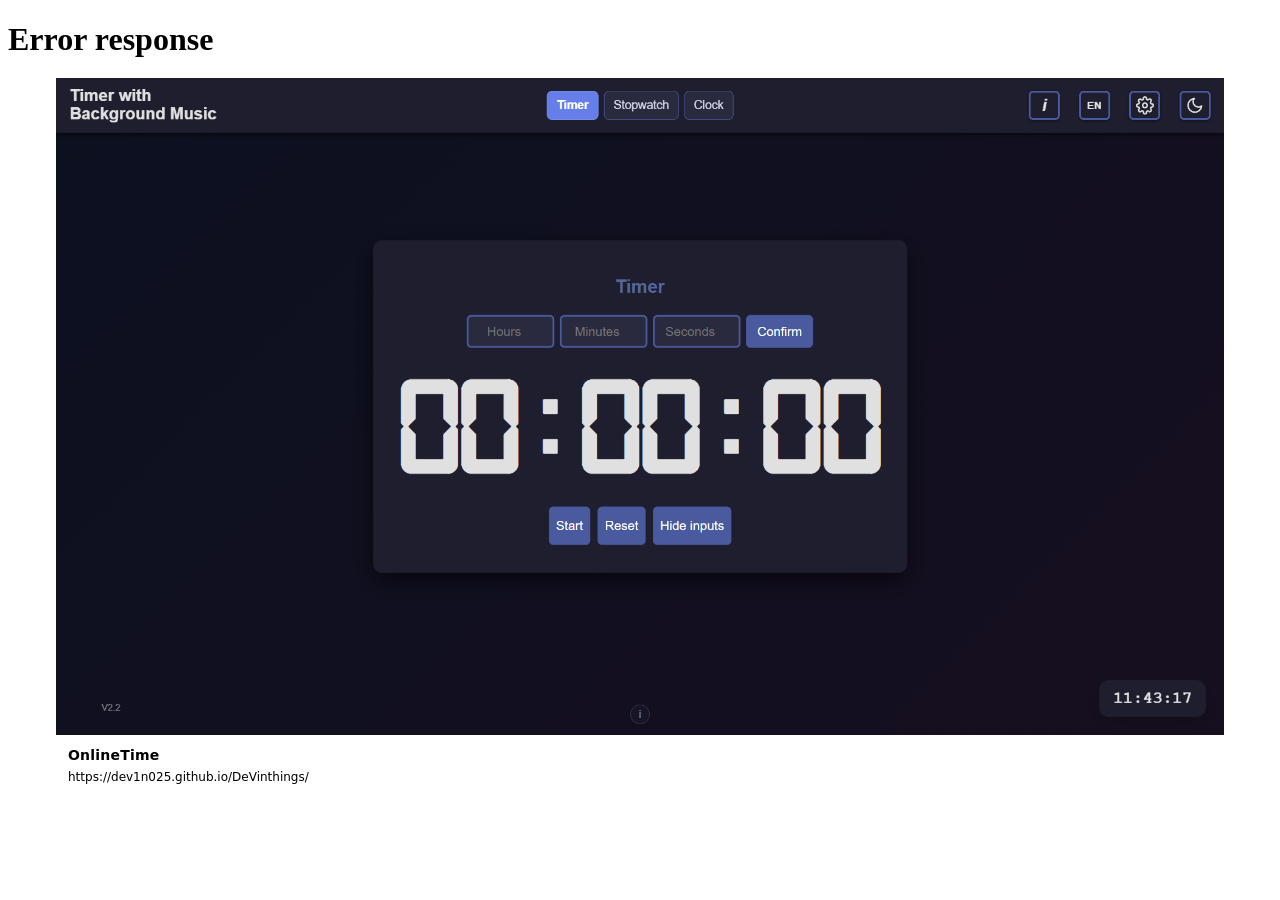
==== index.html @ 07566bb1 "Update index.html" ====
<!doctype html>
<html lang="de">
<head>
  <meta charset="utf-8" />
  <meta name="viewport" content="width=device-width, initial-scale=1" />
  <title>Vorschaubilder - Kacheln</title>
  <link rel="stylesheet" href="theme.css" />
  <script src="language.js"></script>
  <style>
    * { box-sizing: border-box; }

    body {
      margin: 0;
      background: radial-gradient(1200px 800px at 20% 0%, var(--bg-glow) 0%, transparent 60%),
                  radial-gradient(1000px 700px at 90% 10%, var(--bg-glow-alt) 0%, transparent 55%),
                  var(--bg);
      color: var(--text);
      font-family: ui-sans-serif, system-ui, -apple-system, Segoe UI, Roboto, Arial, "Noto Sans", "Liberation Sans", sans-serif;
      min-height: 100vh;
    }

    .toolbar-frame {
      display: block;
      width: 100%;
      height: 62px;
      border: 0;
      position: relative;
      z-index: 10;
      box-shadow: var(--toolbar-shadow);
      background: var(--bg);
    }

    .wrap {
      max-width: 1200px;
      margin: 0 auto;
      padding: 16px;
    }

    .grid {
      display: grid;
      grid-template-columns: repeat(auto-fit, minmax(220px, 1fr));
      gap: 14px;
      align-items: stretch;
    }

    .card {
      background: var(--card-bg);
      border: 1px solid var(--stroke);
      border-radius: var(--radius);
      overflow: hidden;
      box-shadow: var(--shadow);
      transition: transform 140ms ease, border-color 140ms ease, background 140ms ease;
      display: flex;
      flex-direction: column;
      min-height: 190px;
    }

    .card:hover {
      transform: translateY(-3px);
      border-color: var(--accent);
      background: var(--panel2);
    }

.thumb {
      /* Responsiv: statt fester Höhe ein Seitenverhältnis */
      width: 100%;
      aspect-ratio: 16 / 9;
      background: var(--thumb-bg);
      display: grid;
      place-items: center;
      overflow: hidden;
      border-bottom: 1px solid var(--stroke);
    }



    .thumb img {
      width: 100%;
      height: 100%;
      object-fit: cover;
      display: block;
    }

    .content {
      padding: 12px 12px 14px;
      display: flex;
      flex-direction: column;
      gap: 6px;
      flex: 1;
    }

    .title {
      font-weight: 750;
      font-size: 14px;
      line-height: 1.2;
      letter-spacing: 0.2px;
      display: -webkit-box;
      -webkit-line-clamp: 1;
      -webkit-box-orient: vertical;
      overflow: hidden;
    }

    .url {
      font-size: 12px;
      color: var(--muted);
      line-height: 1.3;
      display: -webkit-box;
      -webkit-line-clamp: 2;
      -webkit-box-orient: vertical;
      overflow: hidden;
      word-break: break-word;
    }

    .card:focus-visible {
      outline: 3px solid rgba(127,90,240,0.6);
      outline-offset: 2px;
    }
  </style>
</head>
<body>
  <iframe
    src="toolbar.html?v=2"
    title="DeVinThings Toolbar"
    class="toolbar-frame"
    id="toolbar-frame"
    scrolling="no"
    loading="eager"></iframe>


  <main class="wrap">
    <section class="grid" data-i18n-aria-label="tileGrid" aria-label="Vorschau-Kacheln">
      <div class="card" role="button" tabindex="0"
           data-url="https://dev1n025.github.io/DeVinthings/"
           data-i18n-aria-label="open" aria-label="öffnen">
        <div class="thumb">
          <img
            data-i18n-alt="preview" alt="Vorschau"
            src="[data-uri]
            " alt="png">
        </div>
        <div class="content">
          <div class="title" data-i18n="OnlineTime">OnlineTime</div>
          <div class="url">https://dev1n025.github.io/DeVinthings/</div>
        </div>
      </div>

    </section>
  </main>

  <script>
    (function () {
      const storedTheme = localStorage.getItem('theme') || 'dark';
      const toolbarFrame = document.getElementById('toolbar-frame');
      function applyTheme(theme) {
        if (theme !== 'light' && theme !== 'dark') return;
        document.documentElement.dataset.theme = theme;
      }

      function applyToolbarHeight(height) {
        if (Number.isFinite(height) && height > 0) {
          toolbarFrame.style.height = Math.ceil(height) + 'px';
        }
      }

      applyTheme(storedTheme);
      Language.apply(Language.get());

      toolbarFrame.addEventListener('load', function () {
        const toolbar = toolbarFrame.contentDocument.querySelector('.toolbar');
        if (toolbar) applyToolbarHeight(toolbar.getBoundingClientRect().height);
        toolbarFrame.contentWindow.postMessage({
          type: 'theme-state',
          theme: document.documentElement.dataset.theme
        }, '*');
        toolbarFrame.contentWindow.postMessage({
          type: 'language-state',
          language: Language.get()
        }, '*');
      });

      window.addEventListener('message', function (event) {
        if (event.data && event.data.type === 'toolbar-height') {
          applyToolbarHeight(Number(event.data.height));
          return;
        }

        if (event.data && event.data.type === 'language-change') {
          Language.set(event.data.language);
          return;
        }

        if (!event.data || event.data.type !== 'theme-change') return;
        if (event.data.theme !== 'light' && event.data.theme !== 'dark') return;
        applyTheme(event.data.theme);
        localStorage.setItem('theme', event.data.theme);
      });

      window.addEventListener('storage', function (event) {
        if (event.key === 'theme') applyTheme(event.newValue);
        if (event.key === 'language') Language.apply(event.newValue);
      });

      const cards = document.querySelectorAll('.card[data-url]');
      function openInNewTab(url) {
        window.open(url, '_blank', 'noopener,noreferrer');
      }

      cards.forEach(card => {
        const url = card.getAttribute('data-url');

        card.addEventListener('click', () => openInNewTab(url));
        card.addEventListener('keydown', (e) => {
          if (e.key === 'Enter' || e.key === ' ') {
            e.preventDefault();
            openInNewTab(url);
          }
        });
      });
    })();
  </script>
</body>
</html>
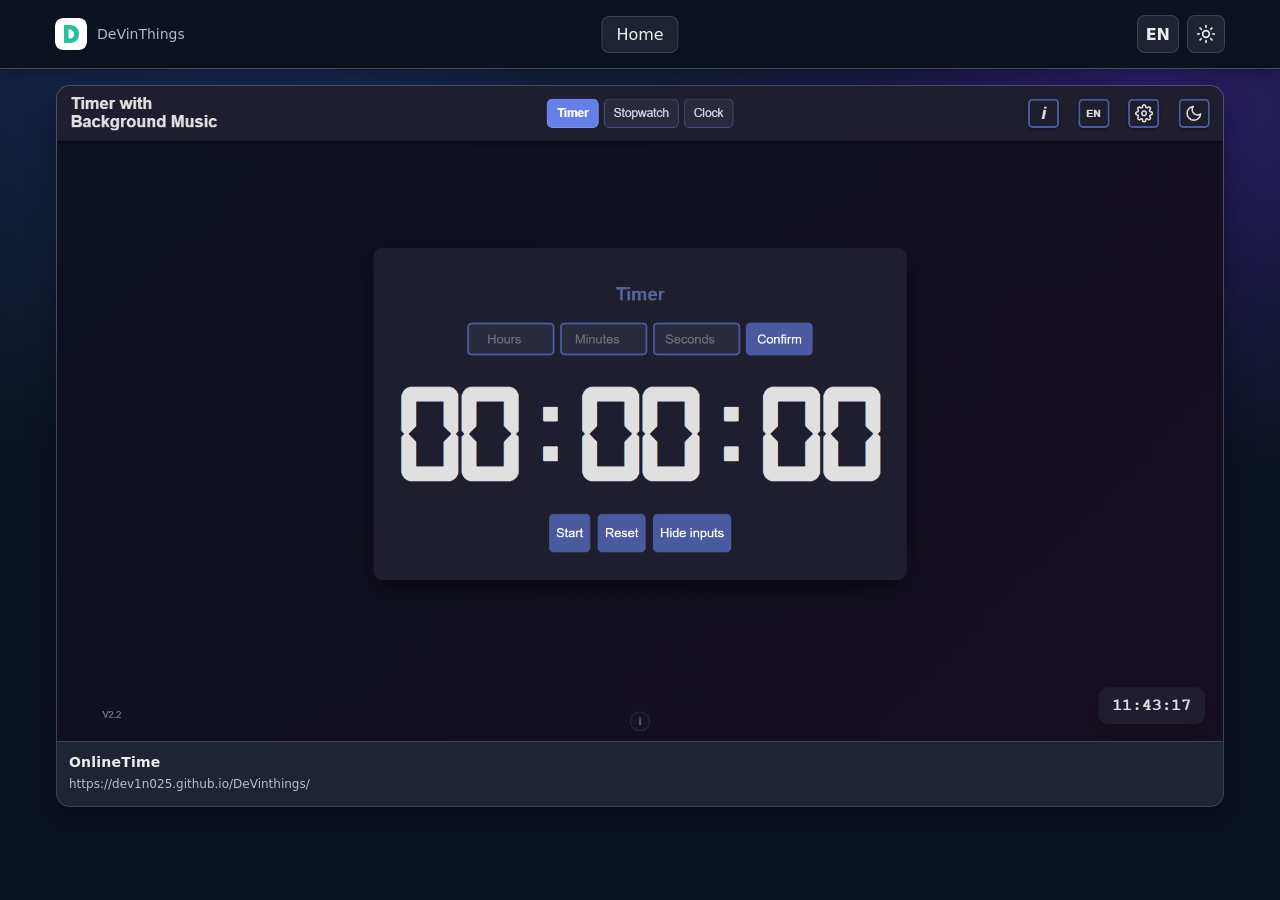
==== commit 2fbaa328: "Update index.html" ====
--- a/index.html
+++ b/index.html
@@ -130,7 +130,7 @@
   <main class="wrap">
     <section class="grid" data-i18n-aria-label="tileGrid" aria-label="Vorschau-Kacheln">
       <div class="card" role="button" tabindex="0"
-           data-url="https://dev1n025.github.io/DeVinthings/"
+           data-url="https://dev1n025.github.io/DeVinthings/Timer%20mit%20Hintergrundmusik%20V2%202.html"
            data-i18n-aria-label="open" aria-label="öffnen">
         <div class="thumb">
           <img
--- a/theme.css
+++ b/theme.css
@@ -0,0 +1,49 @@
+:root {
+  --bg: #0b1220;
+  --panel: rgba(255,255,255,0.06);
+  --panel2: rgba(255,255,255,0.10);
+  --text: rgba(255,255,255,0.92);
+  --muted: rgba(255,255,255,0.70);
+  --stroke: rgba(255,255,255,0.14);
+  --shadow: 0 10px 30px rgba(0,0,0,0.35);
+  --accent: #21c29b;
+  --accent-hover: #18a984;
+  --bg-glow: #1a2a55;
+  --bg-glow-alt: #2a1f66;
+  --toolbar-bg-start: rgba(11,18,32,0.9);
+  --toolbar-bg-end: rgba(11,18,32,0.65);
+  --toolbar-border: rgba(255,255,255,0.24);
+  --toolbar-shadow: 0 4px 16px rgba(0,0,0,0.28);
+  --button-bg: rgba(255,255,255,0.08);
+  --button-hover: rgba(255,255,255,0.16);
+  --button-border: var(--stroke);
+  --button-radius: 8px;
+  --button-padding: 8px 14px;
+  --card-bg: rgba(255,255,255,0.08);
+  --thumb-bg: rgba(0,0,0,0.25);
+  --radius: 14px;
+  --radius2: 12px;
+}
+
+:root[data-theme="light"] {
+  --bg: #e9edef;
+  --panel: rgba(255,255,255,0.78);
+  --panel2: #f3f5f6;
+  --text: #18252b;
+  --muted: rgba(24,37,43,0.68);
+  --stroke: rgba(24,37,43,0.18);
+  --shadow: 0 10px 30px rgba(24,37,43,0.14);
+  --accent: #168f73;
+  --accent-hover: #10745d;
+  --bg-glow: #f1f3f4;
+  --bg-glow-alt: #e1e7ea;
+  --toolbar-bg-start: rgba(233,237,239,0.96);
+  --toolbar-bg-end: rgba(233,237,239,0.82);
+  --toolbar-border: rgba(24,37,43,0.28);
+  --toolbar-shadow: 0 4px 16px rgba(24,37,43,0.18);
+  --button-bg: rgba(24,37,43,0.06);
+  --button-hover: rgba(24,37,43,0.12);
+  --button-border: var(--stroke);
+  --card-bg: rgba(255,255,255,0.92);
+  --thumb-bg: rgba(24,37,43,0.08);
+}
